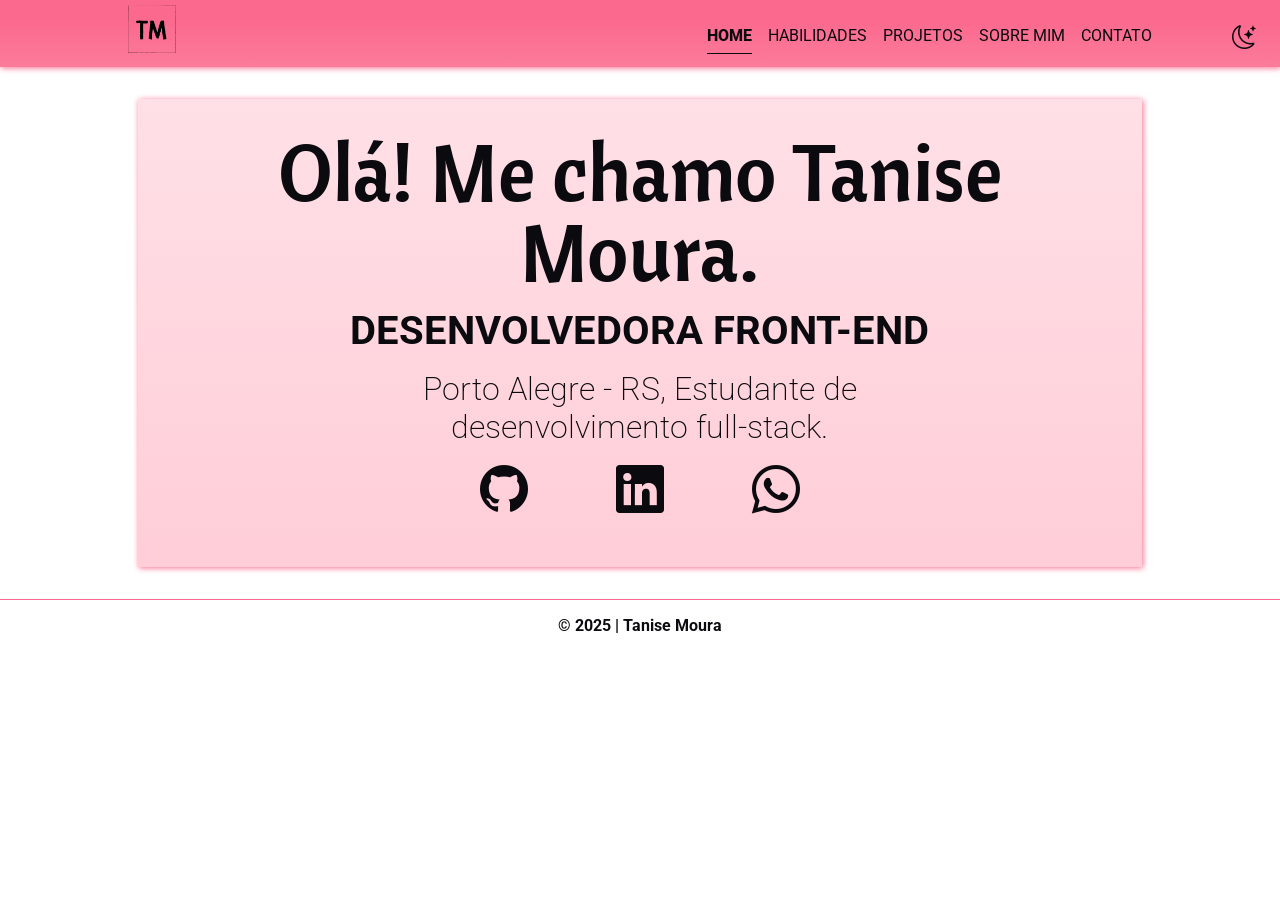
==== index.html @ 0bb17d07 "função que seta página ativa" ====
<!DOCTYPE html>
<html lang="pt-br" data-theme="light">

<head>
    <meta charset="UTF-8">
    <meta name="viewport" content="width=device-width, initial-scale=1.0">
    <title>Tanise Moura | Portfolio</title>
    <meta name="description"
        content="Portfolio da desenvolvedora Tanise Moura para compartilhar projetos e habilidades.">
    <link rel="shortcut icon" href="favicon.ico" type="image/x-icon">

    <!--Bootstrap Icon-->
    <link rel="stylesheet" href="https://cdn.jsdelivr.net/npm/bootstrap-icons@1.13.1/font/bootstrap-icons.min.css">

    <!--Google Fonts-->
    <link rel="preconnect" href="https://fonts.googleapis.com">
    <link rel="preconnect" href="https://fonts.gstatic.com" crossorigin>
    <link
        href="https://fonts.googleapis.com/css2?family=Cantora+One&family=Roboto:ital,wght@0,100..900;1,100..900&display=swap"
        rel="stylesheet">

    <!--Themes CSS-->
    <link rel="stylesheet" href="assets/css/themes.css">
    
    <link rel="stylesheet" href="assets/css/style.css">
</head>

<body>

    <header>
        <div class="container-header header-mobile">
            <div class="logo"></div>      

        </div>


        <div class="container-header header-lg">
            <div class="logo"></div>

            <ul class="nav-lg" id="nav-lg">
                <li class="active-lg"><a href="#home">Home</a></li>
                <li><a href="#skills">Habilidades</a></li>
                <li><a href="#projects">Projetos</a></li>
                <li><a href="#about">Sobre mim</a></li>
                <li><a href="#contact">Contato</a></li>
            </ul>

       </div>

       <div class="container-header">
        <i id="toggleTheme" class="bi bi-moon-stars icon toggleTheme"></i>
       </div>
    </header>

    <main>
        <section id="home" class="container"> <!--HOME-->

            <h1 class="cantora-one-regular">Olá! Me chamo Tanise Moura.</h1>
            <h2>DESENVOLVEDORA FRONT-END</h2>
            <p>Porto Alegre - RS, Estudante de desenvolvimento full-stack.</p>


            <div class="icons-social"> <!--Icones redes sociais -->
                <a href="https://github.com/tanizmoura"><i class="bi bi-github"></i></a>
                <a href="https://www.linkedin.com/in/tanise-moura/"><i class="bi bi-linkedin"></i></a>
                <a href="https://wa.me/+5551985200476"><i class="bi bi-whatsapp"></i></a>
            </div>
        </section>              
    </main>

    <footer>
        <h4>© 2025 | Tanise Moura</h4>
    </footer>

    <nav>
        <ul class="nav-mobile" id="nav-mobile">
            <li class="icon-nav active-mobile">
                <a href="#home">
                    <i class="bi bi-house-door"></i>
                <p>Home</p>
                </a>
            </li>
            <li class="icon-nav">
                <a href="#skills">
                    <i class="bi bi-journal-bookmark"></i>
                <p>Habilidades</p>
                </a>
            </li>
            <li class="icon-nav">
                <a href="#projects">
                    <i class="bi bi-window-stack"></i>
                <p>Projetos</p>
                </a>
            </li>
            <li class="icon-nav">
                <a href="#about">
                    <i class="bi bi-person"></i>
                <p>Sobre Mim</p>
                </a>
            </li>
            <li class="icon-nav">
                <a href="#contact">
                    <i class="bi bi-envelope"></i>
                <p>Contato</p>
                </a>
            </li>
            
        </ul>


    </nav>
    <script src="assets/js/theme.js"></script>
    <script src="assets/js/main.js"></script>
</body>

</html>
---- assets/css/themes.css ----
/*DEFININDO PALETA DE CORES*/
:root, :root[data-theme='light'] {
    --primary-color: #0B0B0F;
    --primary-bg-color: #ffffff;

    --secondary-bg-color: rgba(255, 193, 206, 0.8);
    --secondary-bg-color-2: rgba(255, 193, 206, 0.5);
    --secondary-color: #FB698E;

    --menu-bg-color: linear-gradient(#FB698E 30%, #fb698de0 100%);

    --shadow-box:#FB698E;
    --title-color: #0b0b0f;
    --header-color: #0b0b0f; 
    --details:#FB698E;
    --btnline-color:#FB698E;
    --btn-bg-hover:rgba(255, 193, 206, 0.8);
    --btn-bg-color: #FB698E;
    --btn-shadow: #EA547A;
    --btn-secondary-color: #464646;
}

:root, :root[data-theme='dark'] {
    --primary-color: #fff;
    --primary-bg-color: #0B0B0F;

    --secondary-bg-color: rgba(20, 20, 20, 0.8);
    --secondary-bg-color-2: rgba(20, 20, 20, 0.5);
    --secondary-color: rgb(20,20,20);

    --menu-bg-color: linear-gradient(#1b1b1b 30%, #131313 100%);

    --header-color: #FB698E;
    --shadow-box:#292929;
    --title-color: #fff;
    --details:#FB698E;
    --btn-bg-hover:#ff82a1;
    --btnline-color:#FB698E;
    --btn-hover-shadow: #EA547A;
    --btn-bg-color: #FB698E;
    --btn-shadow: #EA547A;
    --btn-secondary-color: #464646;
}
---- assets/css/style.css ----
/*CSS RESET*/
* {
    margin: 0;
    padding: 0;
    text-decoration: none;
    border: none;
    list-style: none;
}

/*DEFININDO CONFIGURAÇÕES DE FONTE PADRÃO*/
h1,
.title {
    font-family: "Cantora One", sans-serif;
    font-weight: 400;
    font-style: normal;
}

body {
    font-family: "Roboto", sans-serif;
    font-optical-sizing: auto;
    font-weight: 400;
    font-style: normal;
    font-variation-settings:
        "wdth" 100;
    background-color: var(--primary-bg-color);
}

main {
    padding: 2rem;
}

/*CORES PADRÃO BODY E LINKS*/
body,
a {
    color: var(--primary-color);
}

/*TIPOGRAFIA*/
.text {
    font-weight: 300;
}

#home p {
    font-weight: 200;
}

.btn,
.btn-line,
#contact a {
    font-weight: 600;
}

.title-project {
    font-weight: 500;
}

i {
    font-size: 2rem;
}

.title {
    font-size: 1rem;
    text-transform: uppercase;
    border-bottom: 1px solid var(--details);
    padding-bottom: .5rem;
    max-width: 10rem;
}

.text {
    margin: 1rem 0;
}

/*DEFINIÇÕES CONTAINER*/
.container {
    padding: 2rem 1rem;
    display: flex;
    flex-direction: column;
}

.container-header {
    padding: .3rem;
    display: flex;
    flex-direction: column;
    flex-direction: row;
    align-items: center;
    justify-content: space-between;
}


/*HEADER*/
.logo {
    min-width: 3rem;
    min-height: 3rem;
    background-image: url(../img/logo.png);
    background-position: center;
    background-size: cover;
}

html[data-theme='dark'] .logo {
    background-image: url(../img/logo-pink.png);
}

header, header a {
    color: var(--header-color);
}

header img {
    max-width: 100%;
}

header i {
    font-size: 1.5rem;
}

header #toggleTheme {
    position: absolute;
    right: 0;
    top: 0;
    margin: 1.5rem;    
}

#toggleTheme2, #toggleTheme {
    cursor: pointer;
    transition: ease-in-out 0.5s;
}

/*HOME*/
#home {
    display: flex;
    align-items: center;
    text-align: center;
    
}

#home h1 {
    max-width: 20rem;
    font-size: 3rem;
    line-height: 3rem;
}

#home h2,
#home h1 {
    margin-bottom: 1rem;
}

#home p {
    font-size: 1.2rem;
    max-width: 20rem;
}

/*ICONES REDES SOCIAS*/
.icons-social {
    min-width: 10rem;
    display: flex;
    justify-content: space-between;
    margin: 1rem 0;
    
}

.icons-social a {
    transition: 0.3s ease-in-out;
}

.icons-social a:hover {
    filter: invert();
}

/*ICONES SKILLS*/
.icons-skills {
    display: flex;
    justify-content: space-around;
    margin-top: 1rem;
}

.icons-skills figure {
    max-width: 5rem;
}

.icons-skills img {
    max-width: 100%;
}

/*CONFIGURAÇÃO DE BOTÕES*/

.btn {
    background-color: var(--btn-bg-color);
    box-shadow: 0px 4px 1px var(--btn-shadow);
    transition: background-color 0.5s ease-in-out, color 0.5s ease-in-out;
}

.btn:hover {
    background-color: var(--btn-bg-hover);
    box-shadow: 0px 4px 1px var(--btn-hover-shadow);
    color: var(--btnline-color);
}

.btn-line:hover {
    box-shadow: 0px 4px 1px var(--btn-bg-color);
    color: var(--btnline-color);
}

.btn:hover,
.btn-line,
.btn-black {
    cursor: pointer;
}

.btn,
.btn-line,
.btn-black {
    padding: 1rem 1rem;
    border-radius: 3rem;
    text-transform: uppercase;
}

.btn-line {
    background-color: transparent;
    box-shadow: 0px 2px 1px var(--btn-shadow);
    transition: box-shadow 0.5s ease-in-out, color 0.5s ease-in-out;
    color: var(--primary-color);
}

.btn-home {
    justify-self: center;
    display: flex;
    align-items: center;
    justify-content: space-around;
    column-gap: 1rem;
    font-weight: 800;
    font-size: 1rem;
}

.btn-black {
    background-color: var(--btn-secondary-color);
    box-shadow: 0px 4px 1px var(--primary-color);
    color: var(--primary-bg-color);
    transition: background-color 0.5s ease-in-out, color 0.5s ease-in-out;
    max-width: 20rem;
    padding: 1rem;
    font-weight: 800;
}

.btn-black:hover {
    background-color: var(--primary-bg-color);
    box-shadow: 0px 4px 1px var(--btn-secondary-color);
    color: var(--primary-color);
}

/*SKILLS*/
section {
    background: linear-gradient(var(--secondary-bg-color-2), var(--secondary-bg-color));
    box-shadow: 1px 1px 6px var(--shadow-box);
}

/*PROJECTS*/
.card-project {
    background-color: var(--secondary-bg-color);
    border-bottom: 1px solid var(--btn-shadow);
    margin-top: 2rem;
    border-radius: 2rem;
    padding: 1rem;
    display: flex;
    flex-direction: column;
    align-items: center;
    text-align: center;
}

#projects button {
    margin-top: 1rem;
}

.img-project {
    max-width: 30rem;
}

.img-project img {
    border-radius: 2rem;
    text-align: center;
    margin-bottom: 1rem;
    max-width: 100%;
}

#projects h3 {
    margin-bottom: 1rem;
}

.buttons-project {
    display: flex;
    column-gap: .8rem;
    flex-direction: column;
}

.buttons-project button {
    margin-bottom: .8rem;
}

#projects .icons-skills {
    margin-top: 1rem;
    column-gap: 1rem;
}

#projects .icons-skills figure {
    max-width: 2.5rem;
}

.button-more-projects {
    display: flex;
    justify-content: center;
    margin-top: 1rem;
}

/*ABOUT*/

#about {
    text-align: center;
}

#about .container {
    align-items: center;
}

#about figure {
    max-width: 15rem;
    border-radius: 100%;
    border: 1px solid var(--btn-shadow);
    margin-bottom: 1rem;

}

#about img {
    max-width: 100%;
    border-radius: 100%;
    border: .8rem solid var(--secondary-bg-color);
}

/*CONTACT*/
#contact .icons-social {
    column-gap: 1rem;
    align-self: center;
}

#contact .btn-line {
    max-width: 15rem;
    text-align: center;
    align-self: center;
}

/*FOOTER*/
footer {
    border-top: 1px solid var(--details);
    text-align: center;
    padding: 1rem 0;
}

/*NAVEGAÇÃO MOBILE*/
nav {
    position: fixed;
    bottom: 0;
    width: 100%;
    margin-top: 5rem;
}

.nav-mobile {
    background: var(--menu-bg-color);
    background-color: var(--primary-bg-color);
    display: flex;
    justify-content: space-between;
    
}

.nav-mobile .icon-nav {
    text-align: center;
    flex-grow: 1;
    padding: .8rem 0;
    transition: font-weight 0.3s ease-in-out;
    cursor: pointer;
}

.nav-mobile .icon-nav p {
    font-size: 0.8rem;
}

.active-mobile, .nav-mobile .icon-nav:hover,  .nav-mobile .icon-nav:active{
    border-top: 2px solid var(--primary-color);
    font-weight: 600;
    margin-top: -2px;
}

/******* MEDIA QUERIES *********/

@media (min-width: 322px) {
    .header-lg {
        display: none;
    }
}

@media (min-width: 768px) {
    .container-header, .container {
        max-width: 80%;
        margin: 0 auto;
    }

    /** HEADER LG CONFIG*/

    header {
        background: var(--menu-bg-color);
        
        box-shadow: 1px 1px 6px var(--shadow-box);
        width: 100%;
        
    }
    .header-lg {
        display: flex;
    }

    .nav-lg {
        display: flex;
        column-gap: 1rem;        
        font-weight: 400;
        text-transform: uppercase;
        align-self:last baseline;        
    }

    .nav-lg a {
        padding-bottom: .5rem;
        transition: font-weight 0.3s ease-in-out;
    }

    .nav-lg a:hover, .active-lg{
        font-weight: 800;
        padding-bottom: .5rem;
        border-bottom: 1px solid var(--primary-color);
        margin-bottom: -1px;
    }
    .header-mobile {
        display: none;
    }

    .nav-mobile {
        display: none;
    }

    footer {
        margin-bottom: 0;
    }

    /*TIPOGRAFIA*/
    .title {
        font-size: 1.5rem;
        max-width: 15rem;
    }

    #home h1 {
        max-width: 50rem;
        font-size: 5rem;
        line-height: 5rem;
    }

    #home h2 {
        font-size: 2.5rem;
    }


    #home p {
        font-size: 2rem;
        max-width: 40rem;
    }

    i {
        font-size: 3rem;
    }

    .text {
        font-size: 1.5rem;
    }

    .icons-social {
       min-width: 20rem;
    }

    /**ICONES SKILLS**/

    .icons-skills figure {
        max-width: 6rem;
    }

    /**PROJECTS**/


    #projects .section-project-title {
        min-width: 100%;
    }

    .buttons-project .btn {
        min-width: 10rem;
    }

 
    .btn-black {
        width: 20rem;
    }

    #skills,#contact, #about {
      align-content: center;
    }


}


@media (min-width: 990px) {
    #projects {
        display: flex;
        flex-direction: row;
        flex-wrap: wrap;
        justify-content: space-between;
    }

    .buttons-project {
        flex-direction: row;
        width: 100%;
        justify-content: space-between;
        align-content: center;
        
    }

    .card-project {
        max-width: 40%;
    }

    .button-more-projects {
        min-width: 100%;

    }
}
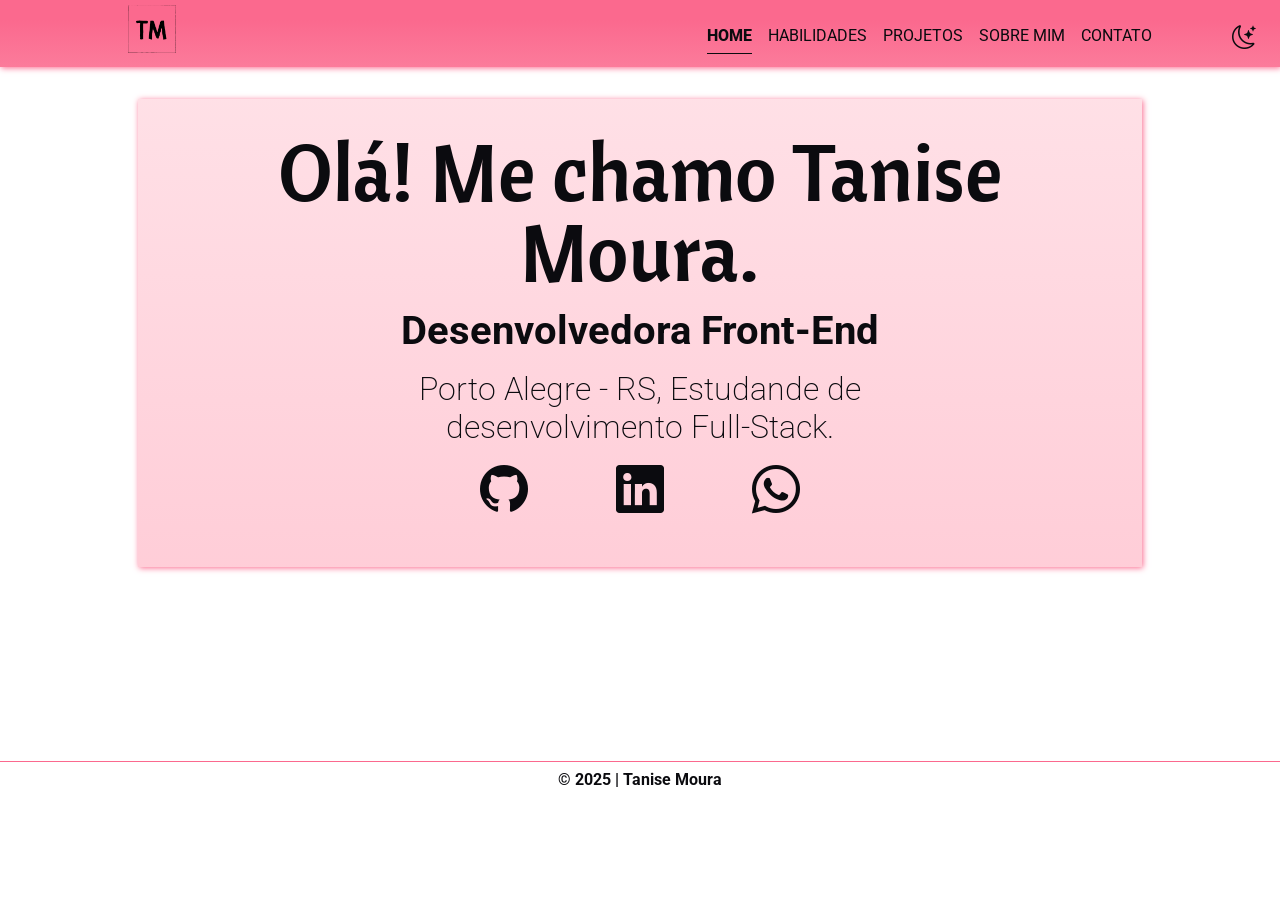
==== commit 21a9a894: "adicionando html dinamico" ====
--- a/index.html
+++ b/index.html
@@ -52,25 +52,14 @@
        </div>
     </header>
 
-    <main>
-        <section id="home" class="container"> <!--HOME-->
-
-            <h1 class="cantora-one-regular">Olá! Me chamo Tanise Moura.</h1>
-            <h2>DESENVOLVEDORA FRONT-END</h2>
-            <p>Porto Alegre - RS, Estudante de desenvolvimento full-stack.</p>
-
-
-            <div class="icons-social"> <!--Icones redes sociais -->
-                <a href="https://github.com/tanizmoura"><i class="bi bi-github"></i></a>
-                <a href="https://www.linkedin.com/in/tanise-moura/"><i class="bi bi-linkedin"></i></a>
-                <a href="https://wa.me/+5551985200476"><i class="bi bi-whatsapp"></i></a>
-            </div>
-        </section>              
+    <main id="main-content">
+        <!--Conteúdo dinâmico carregado via JavaScript-->
+           
     </main>
 
     <footer>
         <h4>© 2025 | Tanise Moura</h4>
-    </footer>
+    </footer>      
 
     <nav>
         <ul class="nav-mobile" id="nav-mobile">
@@ -109,7 +98,10 @@
 
 
     </nav>
+    
     <script src="assets/js/theme.js"></script>
+    <script src="assets/js/api.js"></script>
+    <script src="assets/js/profile.js"></script>
     <script src="assets/js/main.js"></script>
 </body>
 
--- a/assets/css/style.css
+++ b/assets/css/style.css
@@ -100,7 +100,8 @@
     background-image: url(../img/logo-pink.png);
 }
 
-header, header a {
+header,
+header a {
     color: var(--header-color);
 }
 
@@ -116,10 +117,11 @@
     position: absolute;
     right: 0;
     top: 0;
-    margin: 1.5rem;    
-}
-
-#toggleTheme2, #toggleTheme {
+    margin: 1.5rem;
+}
+
+#toggleTheme2,
+#toggleTheme {
     cursor: pointer;
     transition: ease-in-out 0.5s;
 }
@@ -129,7 +131,7 @@
     display: flex;
     align-items: center;
     text-align: center;
-    
+
 }
 
 #home h1 {
@@ -154,7 +156,7 @@
     display: flex;
     justify-content: space-between;
     margin: 1rem 0;
-    
+
 }
 
 .icons-social a {
@@ -349,15 +351,15 @@
 footer {
     border-top: 1px solid var(--details);
     text-align: center;
-    padding: 1rem 0;
+    padding: .5rem 0;
+    margin-bottom: 5rem;
 }
 
 /*NAVEGAÇÃO MOBILE*/
 nav {
     position: fixed;
+    width: 100%;
     bottom: 0;
-    width: 100%;
-    margin-top: 5rem;
 }
 
 .nav-mobile {
@@ -365,7 +367,6 @@
     background-color: var(--primary-bg-color);
     display: flex;
     justify-content: space-between;
-    
 }
 
 .nav-mobile .icon-nav {
@@ -380,7 +381,9 @@
     font-size: 0.8rem;
 }
 
-.active-mobile, .nav-mobile .icon-nav:hover,  .nav-mobile .icon-nav:active{
+.active-mobile,
+.nav-mobile .icon-nav:hover,
+.nav-mobile .icon-nav:active {
     border-top: 2px solid var(--primary-color);
     font-weight: 600;
     margin-top: -2px;
@@ -395,30 +398,36 @@
 }
 
 @media (min-width: 768px) {
-    .container-header, .container {
+
+    .container-header,
+    .container {
         max-width: 80%;
         margin: 0 auto;
     }
 
     /** HEADER LG CONFIG*/
+    main {
+        min-height: 70vh;
+    }
 
     header {
         background: var(--menu-bg-color);
-        
+
         box-shadow: 1px 1px 6px var(--shadow-box);
         width: 100%;
-        
-    }
+
+    }
+
     .header-lg {
         display: flex;
     }
 
     .nav-lg {
         display: flex;
-        column-gap: 1rem;        
+        column-gap: 1rem;
         font-weight: 400;
         text-transform: uppercase;
-        align-self:last baseline;        
+        align-self: last baseline;
     }
 
     .nav-lg a {
@@ -426,12 +435,14 @@
         transition: font-weight 0.3s ease-in-out;
     }
 
-    .nav-lg a:hover, .active-lg{
+    .nav-lg a:hover,
+    .active-lg {
         font-weight: 800;
         padding-bottom: .5rem;
         border-bottom: 1px solid var(--primary-color);
         margin-bottom: -1px;
     }
+
     .header-mobile {
         display: none;
     }
@@ -441,6 +452,7 @@
     }
 
     footer {
+
         margin-bottom: 0;
     }
 
@@ -475,7 +487,7 @@
     }
 
     .icons-social {
-       min-width: 20rem;
+        min-width: 20rem;
     }
 
     /**ICONES SKILLS**/
@@ -495,13 +507,15 @@
         min-width: 10rem;
     }
 
- 
+
     .btn-black {
         width: 20rem;
     }
 
-    #skills,#contact, #about {
-      align-content: center;
+    #skills,
+    #contact,
+    #about {
+        align-content: center;
     }
 
 
@@ -521,7 +535,7 @@
         width: 100%;
         justify-content: space-between;
         align-content: center;
-        
+
     }
 
     .card-project {
@@ -532,4 +546,4 @@
         min-width: 100%;
 
     }
-}
+}
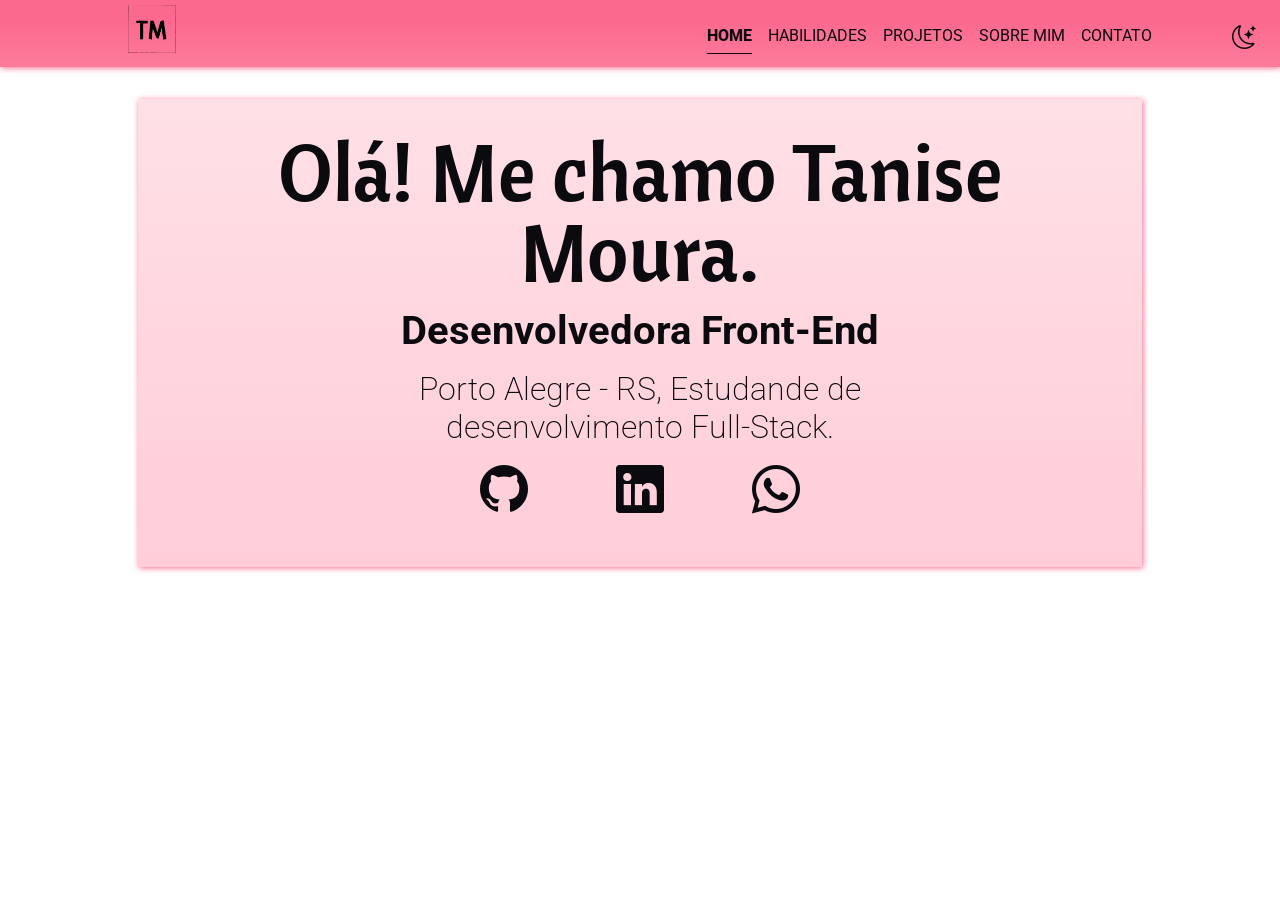
==== commit 72085a8b: "att index" ====
--- a/index.html
+++ b/index.html
@@ -57,9 +57,9 @@
            
     </main>
 
-    <footer>
+    <!--<footer>
         <h4>© 2025 | Tanise Moura</h4>
-    </footer>      
+    </footer>-->      
 
     <nav>
         <ul class="nav-mobile" id="nav-mobile">
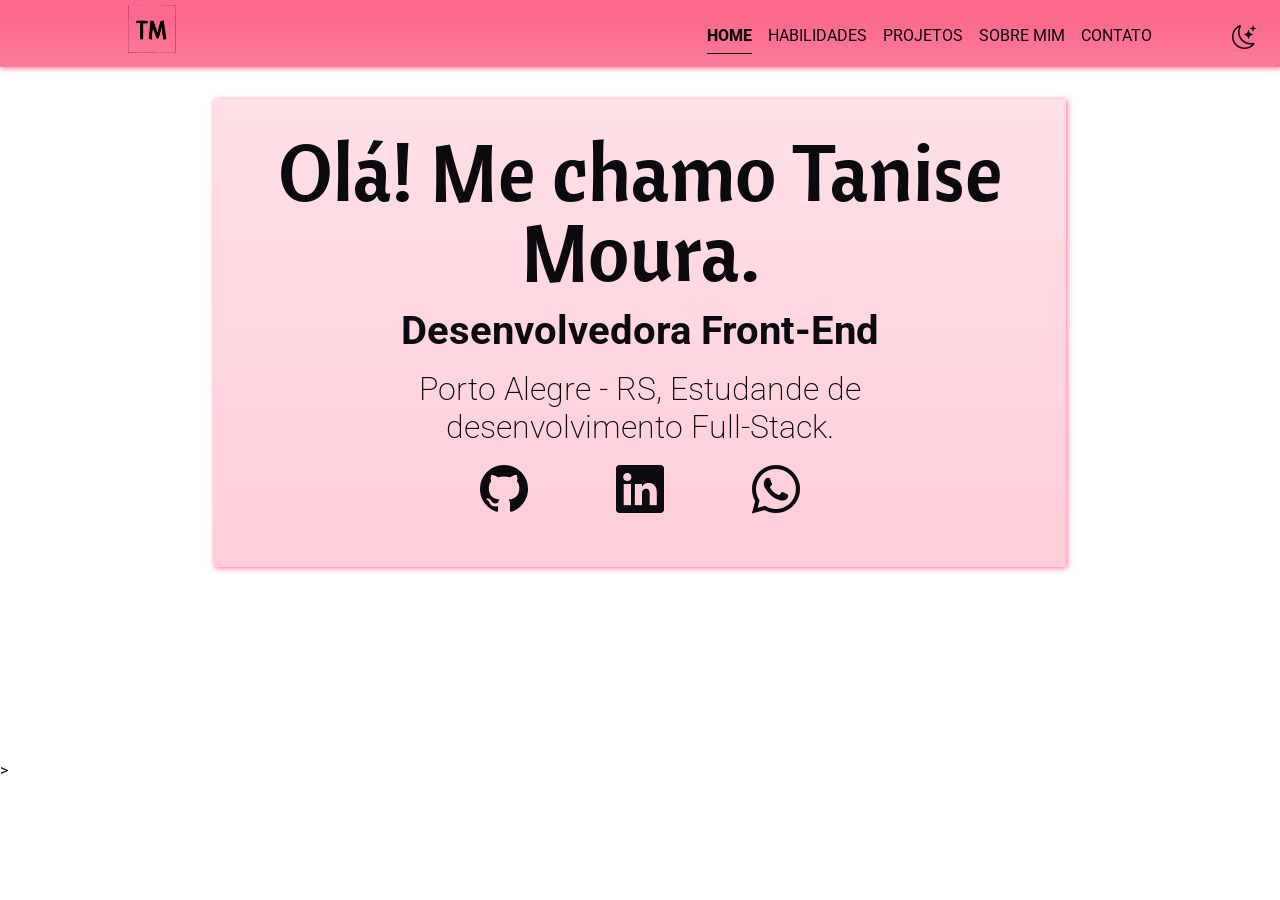
==== commit cda73a5e: "add imagens projeto novas" ====
--- a/index.html
+++ b/index.html
@@ -100,8 +100,7 @@
     </nav>
     
     <script src="assets/js/theme.js"></script>
-    <script src="assets/js/api.js"></script>
-    <script src="assets/js/profile.js"></script>
+    <script src="assets/js/api.js"></script>>
     <script src="assets/js/main.js"></script>
 </body>
 
--- a/assets/css/style.css
+++ b/assets/css/style.css
@@ -27,6 +27,7 @@
 
 main {
     padding: 2rem;
+    margin-bottom: 5rem;
 }
 
 /*CORES PADRÃO BODY E LINKS*/
@@ -254,6 +255,26 @@
     box-shadow: 1px 1px 6px var(--shadow-box);
 }
 
+.subSkills {
+    display: flex;
+    justify-content: center;
+    column-gap: 2rem;
+    padding: 1rem;
+    margin-top: 3rem;
+    font-size: 1rem;
+}
+
+.subSkills h3 {
+    margin-bottom: 1rem;
+    text-transform: uppercase;
+    border-left: 3px solid var(--details);
+    padding-left: .5rem;
+}
+
+.subSkills li {
+    margin-bottom: .5rem;
+}
+
 /*PROJECTS*/
 .card-project {
     background-color: var(--secondary-bg-color);
@@ -408,6 +429,8 @@
     /** HEADER LG CONFIG*/
     main {
         min-height: 70vh;
+        max-width: 80%;
+        margin: 0 auto;
     }
 
     header {
@@ -490,6 +513,11 @@
         min-width: 20rem;
     }
 
+    .subSkills {
+     font-size: 1.5rem;   
+    column-gap: 5rem;
+}
+
     /**ICONES SKILLS**/
 
     .icons-skills figure {
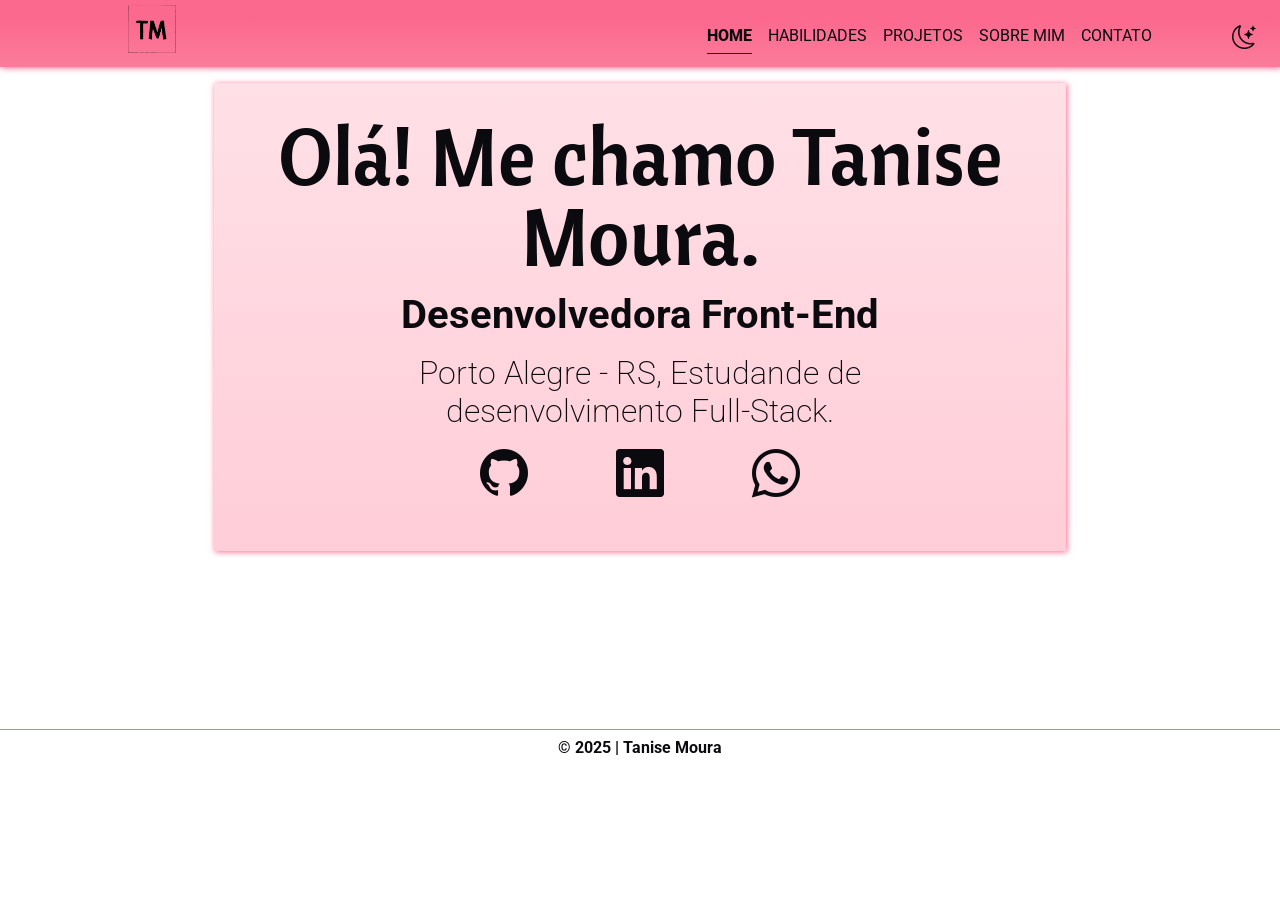
==== commit 0f31a3f7: "separando arquivos css" ====
--- a/index.html
+++ b/index.html
@@ -21,8 +21,13 @@
 
     <!--Themes CSS-->
     <link rel="stylesheet" href="assets/css/themes.css">
+
+    <!--Global CSS-->
+    <link rel="stylesheet" href="assets/css/global.css">
     
     <link rel="stylesheet" href="assets/css/style.css">
+
+    <link rel="stylesheet" href="assets/css/media-queries.css">
 </head>
 
 <body>
@@ -53,13 +58,12 @@
     </header>
 
     <main id="main-content">
-        <!--Conteúdo dinâmico carregado via JavaScript-->
-           
+        <!--Conteúdo dinâmico carregado via JavaScript-->           
     </main>
 
-    <!--<footer>
+    <footer>
         <h4>© 2025 | Tanise Moura</h4>
-    </footer>-->      
+    </footer>     
 
     <nav>
         <ul class="nav-mobile" id="nav-mobile">
@@ -100,7 +104,7 @@
     </nav>
     
     <script src="assets/js/theme.js"></script>
-    <script src="assets/js/api.js"></script>>
+    <script src="assets/js/api.js"></script>
     <script src="assets/js/main.js"></script>
 </body>
 
--- a/assets/css/global.css
+++ b/assets/css/global.css
@@ -0,0 +1,95 @@
+/*CSS RESET*/
+* {
+    margin: 0;
+    padding: 0;
+    text-decoration: none;
+    border: none;
+    list-style: none;
+}
+
+/*DEFININDO CONFIGURAÇÕES DE FONTE PADRÃO*/
+h1,
+.title {
+    font-family: "Cantora One", sans-serif;
+    font-weight: 400;
+    font-style: normal;
+}
+
+body {
+    font-family: "Roboto", sans-serif;
+    font-optical-sizing: auto;
+    font-weight: 400;
+    font-style: normal;
+    font-variation-settings:
+        "wdth" 100;
+    background-color: var(--primary-bg-color);
+}
+
+main {
+    padding: 1rem;
+    margin-bottom: 5rem;    
+}
+
+
+/*CORES PADRÃO BODY E LINKS*/
+body,
+a {
+    color: var(--primary-color);
+}
+
+/*TIPOGRAFIA*/
+.text {
+    font-weight: 300;
+}
+
+#home p {
+    font-weight: 200;
+}
+
+.btn,
+.btn-line,
+#contact a {
+    font-weight: 600;
+}
+
+.title-project {
+    font-weight: 500;
+}
+
+i {
+    font-size: 2rem;
+}
+
+.title {
+    font-size: 1rem;
+    text-transform: uppercase;
+    border-bottom: 1px solid var(--details);
+    padding-bottom: .5rem;
+    max-width: 10rem;
+}
+
+.text {
+    padding: 1rem;
+    font-size: 1.1rem;
+    word-break:normal;
+    text-align:center;
+
+}
+
+/*DEFINIÇÕES CONTAINER*/
+.container {
+    padding: 2rem 1rem;
+    display: flex;
+    flex-direction: column;
+}
+
+.container-header {
+    padding: .3rem;
+    display: flex;
+    flex-direction: column;
+    flex-direction: row;
+    align-items: center;
+    justify-content: space-between;
+}
+
+
--- a/assets/css/style.css
+++ b/assets/css/style.css
@@ -1,93 +1,3 @@
-/*CSS RESET*/
-* {
-    margin: 0;
-    padding: 0;
-    text-decoration: none;
-    border: none;
-    list-style: none;
-}
-
-/*DEFININDO CONFIGURAÇÕES DE FONTE PADRÃO*/
-h1,
-.title {
-    font-family: "Cantora One", sans-serif;
-    font-weight: 400;
-    font-style: normal;
-}
-
-body {
-    font-family: "Roboto", sans-serif;
-    font-optical-sizing: auto;
-    font-weight: 400;
-    font-style: normal;
-    font-variation-settings:
-        "wdth" 100;
-    background-color: var(--primary-bg-color);
-}
-
-main {
-    padding: 2rem;
-    margin-bottom: 5rem;
-}
-
-/*CORES PADRÃO BODY E LINKS*/
-body,
-a {
-    color: var(--primary-color);
-}
-
-/*TIPOGRAFIA*/
-.text {
-    font-weight: 300;
-}
-
-#home p {
-    font-weight: 200;
-}
-
-.btn,
-.btn-line,
-#contact a {
-    font-weight: 600;
-}
-
-.title-project {
-    font-weight: 500;
-}
-
-i {
-    font-size: 2rem;
-}
-
-.title {
-    font-size: 1rem;
-    text-transform: uppercase;
-    border-bottom: 1px solid var(--details);
-    padding-bottom: .5rem;
-    max-width: 10rem;
-}
-
-.text {
-    margin: 1rem 0;
-}
-
-/*DEFINIÇÕES CONTAINER*/
-.container {
-    padding: 2rem 1rem;
-    display: flex;
-    flex-direction: column;
-}
-
-.container-header {
-    padding: .3rem;
-    display: flex;
-    flex-direction: column;
-    flex-direction: row;
-    align-items: center;
-    justify-content: space-between;
-}
-
-
 /*HEADER*/
 .logo {
     min-width: 3rem;
@@ -286,6 +196,7 @@
     flex-direction: column;
     align-items: center;
     text-align: center;
+    min-width: 45%;
 }
 
 #projects button {
@@ -332,10 +243,37 @@
     margin-top: 1rem;
 }
 
+/*EDUCATION*/
+.education-box {
+    padding: .5rem;
+}
+
+.education {
+    align-self: flex-start;
+
+}
+
+.education-box h4 {
+    margin: 1rem 0;
+    text-transform: uppercase;
+}
+
+.education-box li {
+    margin-bottom: 1rem;
+    border-left: 3px solid var(--details);
+    padding-left: 1rem;
+}
+
+.education-box li a:hover {
+    transition: 0.3s ease-in-out;
+    font-weight: 800;
+}
+
 /*ABOUT*/
 
 #about {
-    text-align: center;
+    padding: 1rem;
+    text-align: left;
 }
 
 #about .container {
@@ -371,9 +309,10 @@
 /*FOOTER*/
 footer {
     border-top: 1px solid var(--details);
-    text-align: center;
-    padding: .5rem 0;
-    margin-bottom: 5rem;
+    text-align: center; 
+    margin-bottom: 1rem;
+    display: none;
+    padding: .5rem;
 }
 
 /*NAVEGAÇÃO MOBILE*/
@@ -408,170 +347,4 @@
     border-top: 2px solid var(--primary-color);
     font-weight: 600;
     margin-top: -2px;
-}
-
-/******* MEDIA QUERIES *********/
-
-@media (min-width: 322px) {
-    .header-lg {
-        display: none;
-    }
-}
-
-@media (min-width: 768px) {
-
-    .container-header,
-    .container {
-        max-width: 80%;
-        margin: 0 auto;
-    }
-
-    /** HEADER LG CONFIG*/
-    main {
-        min-height: 70vh;
-        max-width: 80%;
-        margin: 0 auto;
-    }
-
-    header {
-        background: var(--menu-bg-color);
-
-        box-shadow: 1px 1px 6px var(--shadow-box);
-        width: 100%;
-
-    }
-
-    .header-lg {
-        display: flex;
-    }
-
-    .nav-lg {
-        display: flex;
-        column-gap: 1rem;
-        font-weight: 400;
-        text-transform: uppercase;
-        align-self: last baseline;
-    }
-
-    .nav-lg a {
-        padding-bottom: .5rem;
-        transition: font-weight 0.3s ease-in-out;
-    }
-
-    .nav-lg a:hover,
-    .active-lg {
-        font-weight: 800;
-        padding-bottom: .5rem;
-        border-bottom: 1px solid var(--primary-color);
-        margin-bottom: -1px;
-    }
-
-    .header-mobile {
-        display: none;
-    }
-
-    .nav-mobile {
-        display: none;
-    }
-
-    footer {
-
-        margin-bottom: 0;
-    }
-
-    /*TIPOGRAFIA*/
-    .title {
-        font-size: 1.5rem;
-        max-width: 15rem;
-    }
-
-    #home h1 {
-        max-width: 50rem;
-        font-size: 5rem;
-        line-height: 5rem;
-    }
-
-    #home h2 {
-        font-size: 2.5rem;
-    }
-
-
-    #home p {
-        font-size: 2rem;
-        max-width: 40rem;
-    }
-
-    i {
-        font-size: 3rem;
-    }
-
-    .text {
-        font-size: 1.5rem;
-    }
-
-    .icons-social {
-        min-width: 20rem;
-    }
-
-    .subSkills {
-     font-size: 1.5rem;   
-    column-gap: 5rem;
-}
-
-    /**ICONES SKILLS**/
-
-    .icons-skills figure {
-        max-width: 6rem;
-    }
-
-    /**PROJECTS**/
-
-
-    #projects .section-project-title {
-        min-width: 100%;
-    }
-
-    .buttons-project .btn {
-        min-width: 10rem;
-    }
-
-
-    .btn-black {
-        width: 20rem;
-    }
-
-    #skills,
-    #contact,
-    #about {
-        align-content: center;
-    }
-
-
-}
-
-
-@media (min-width: 990px) {
-    #projects {
-        display: flex;
-        flex-direction: row;
-        flex-wrap: wrap;
-        justify-content: space-between;
-    }
-
-    .buttons-project {
-        flex-direction: row;
-        width: 100%;
-        justify-content: space-between;
-        align-content: center;
-
-    }
-
-    .card-project {
-        max-width: 40%;
-    }
-
-    .button-more-projects {
-        min-width: 100%;
-
-    }
 }
--- a/assets/css/media-queries.css
+++ b/assets/css/media-queries.css
@@ -0,0 +1,172 @@
+/******* MEDIA QUERIES *********/
+
+@media (min-width: 322px) {
+    .header-lg {
+        display: none;
+    }
+}
+
+@media (min-width: 768px) {
+    footer {
+        display: block;
+    }
+    
+    #about {
+    display: flex;
+    }
+
+    .education {
+        font-size: 1.3rem;
+    }
+
+    .container-header,
+    .container {
+        max-width: 80%;
+        margin: 0 auto;
+    }
+
+    main {
+        min-height: 70vh;
+        max-width: 80%;
+        margin: 0 auto;
+    }
+
+    /** HEADER LG CONFIG*/    
+
+    header {
+        background: var(--menu-bg-color);
+
+        box-shadow: 1px 1px 6px var(--shadow-box);
+        width: 100%;
+
+    }
+
+    .header-lg {
+        display: flex;
+    }
+
+    .nav-lg {
+        display: flex;
+        column-gap: 1rem;
+        font-weight: 400;
+        text-transform: uppercase;
+        align-self: last baseline;
+    }
+
+    .nav-lg a {
+        padding-bottom: .5rem;
+        transition: font-weight 0.3s ease-in-out;
+    }
+
+    .nav-lg a:hover,
+    .active-lg {
+        font-weight: 800;
+        padding-bottom: .5rem;
+        border-bottom: 1px solid var(--primary-color);
+        margin-bottom: -1px;
+    }
+
+    .header-mobile {
+        display: none;
+    }
+
+    .nav-mobile {
+        display: none;
+    }
+
+
+    /*TIPOGRAFIA*/
+    .title {
+        font-size: 1.5rem;
+        max-width: 15rem;
+    }
+
+    #home h1 {
+        max-width: 50rem;
+        font-size: 5rem;
+        line-height: 5rem;
+    }
+
+    #home h2 {
+        font-size: 2.5rem;
+    }
+
+
+    #home p {
+        font-size: 2rem;
+        max-width: 40rem;
+    }
+
+    i {
+        font-size: 3rem;
+    }
+
+    .text {
+        font-size: 1.5rem;
+    }
+
+    .icons-social {
+        min-width: 20rem;
+    }
+
+    .subSkills {
+     font-size: 1.5rem;   
+    column-gap: 5rem;
+}
+
+    /**ICONES SKILLS**/
+
+    .icons-skills figure {
+        max-width: 6rem;
+    }
+
+    /**PROJECTS**/
+
+
+    #projects .section-project-title {
+        min-width: 100%;
+    }
+
+    .buttons-project .btn {
+        min-width: 10rem;
+    }
+
+
+    .btn-black {
+        width: 20rem;
+    }
+
+    #skills,
+    #contact,
+    #about {
+        align-content: center;
+    }
+
+
+}
+
+@media (min-width: 990px) {
+    #projects {
+        display: flex;
+        flex-direction: row;
+        flex-wrap: wrap;
+        justify-content: space-between;
+    }
+
+    .buttons-project {
+        flex-direction: row;
+        width: 100%;
+        justify-content: space-between;
+        align-content: center;
+
+    }
+
+    .card-project {
+        max-width: 40%;
+    }
+
+    .button-more-projects {
+        min-width: 100%;
+
+    }
+}
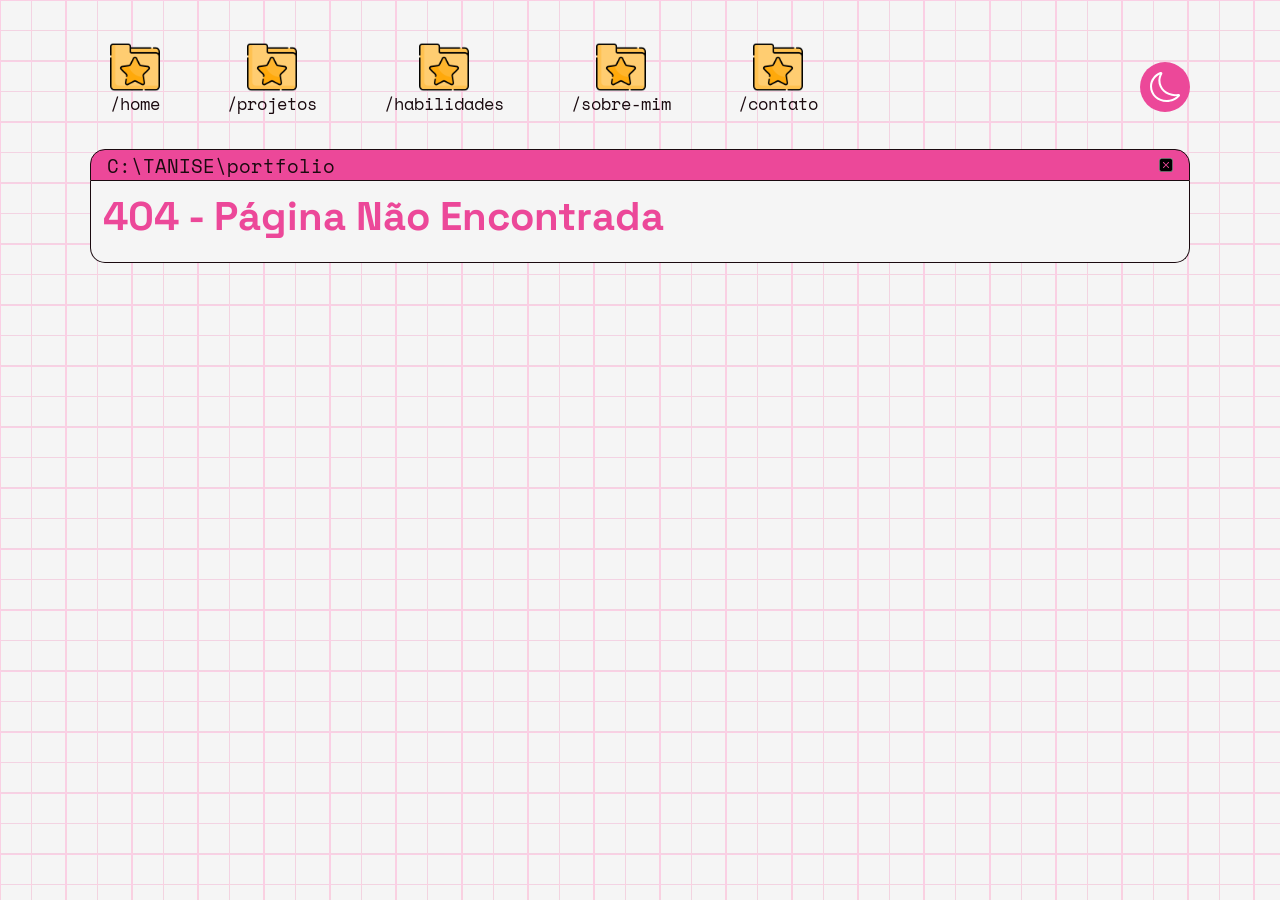
==== commit effb0707: "Upload inicial Portfolio" ====
--- a/index.html
+++ b/index.html
@@ -1,111 +1,86 @@
-<!DOCTYPE html>
-<html lang="pt-br" data-theme="light">
-
-<head>
-    <meta charset="UTF-8">
-    <meta name="viewport" content="width=device-width, initial-scale=1.0">
-    <title>Tanise Moura | Portfolio</title>
-    <meta name="description"
-        content="Portfolio da desenvolvedora Tanise Moura para compartilhar projetos e habilidades.">
-    <link rel="shortcut icon" href="favicon.ico" type="image/x-icon">
-
-    <!--Bootstrap Icon-->
-    <link rel="stylesheet" href="https://cdn.jsdelivr.net/npm/bootstrap-icons@1.13.1/font/bootstrap-icons.min.css">
-
-    <!--Google Fonts-->
-    <link rel="preconnect" href="https://fonts.googleapis.com">
-    <link rel="preconnect" href="https://fonts.gstatic.com" crossorigin>
-    <link
-        href="https://fonts.googleapis.com/css2?family=Cantora+One&family=Roboto:ital,wght@0,100..900;1,100..900&display=swap"
-        rel="stylesheet">
-
-    <!--Themes CSS-->
-    <link rel="stylesheet" href="assets/css/themes.css">
-
-    <!--Global CSS-->
-    <link rel="stylesheet" href="assets/css/global.css">
-    
-    <link rel="stylesheet" href="assets/css/style.css">
-
-    <link rel="stylesheet" href="assets/css/media-queries.css">
-</head>
-
-<body>
-
-    <header>
-        <div class="container-header header-mobile">
-            <div class="logo"></div>      
-
-        </div>
-
-
-        <div class="container-header header-lg">
-            <div class="logo"></div>
-
-            <ul class="nav-lg" id="nav-lg">
-                <li class="active-lg"><a href="#home">Home</a></li>
-                <li><a href="#skills">Habilidades</a></li>
-                <li><a href="#projects">Projetos</a></li>
-                <li><a href="#about">Sobre mim</a></li>
-                <li><a href="#contact">Contato</a></li>
-            </ul>
-
-       </div>
-
-       <div class="container-header">
-        <i id="toggleTheme" class="bi bi-moon-stars icon toggleTheme"></i>
-       </div>
-    </header>
-
-    <main id="main-content">
-        <!--Conteúdo dinâmico carregado via JavaScript-->           
-    </main>
-
-    <footer>
-        <h4>© 2025 | Tanise Moura</h4>
-    </footer>     
-
-    <nav>
-        <ul class="nav-mobile" id="nav-mobile">
-            <li class="icon-nav active-mobile">
-                <a href="#home">
-                    <i class="bi bi-house-door"></i>
-                <p>Home</p>
-                </a>
-            </li>
-            <li class="icon-nav">
-                <a href="#skills">
-                    <i class="bi bi-journal-bookmark"></i>
-                <p>Habilidades</p>
-                </a>
-            </li>
-            <li class="icon-nav">
-                <a href="#projects">
-                    <i class="bi bi-window-stack"></i>
-                <p>Projetos</p>
-                </a>
-            </li>
-            <li class="icon-nav">
-                <a href="#about">
-                    <i class="bi bi-person"></i>
-                <p>Sobre Mim</p>
-                </a>
-            </li>
-            <li class="icon-nav">
-                <a href="#contact">
-                    <i class="bi bi-envelope"></i>
-                <p>Contato</p>
-                </a>
-            </li>
-            
-        </ul>
-
-
-    </nav>
-    
-    <script src="assets/js/theme.js"></script>
-    <script src="assets/js/api.js"></script>
-    <script src="assets/js/main.js"></script>
-</body>
-
-</html>
+<!doctype html>
+<html lang="pt-br">
+  <head>
+    <meta charset="UTF-8" />
+    <meta name="viewport" content="width=device-width, initial-scale=1.0" />
+    <link rel="stylesheet" href="assets/libs/bootstrap/bootstrap.min.css" />
+    <link rel="stylesheet" href="css/style.css" />
+    <title>Tanise Moura | Portfólio</title>
+  </head>
+  <body>
+    <!--Header-->
+    <header>
+      <nav class="navbar navbar-expand-md">
+        <div class="container-fluid">
+          <button
+            class="navbar-toggler"
+            type="button"
+            data-bs-toggle="collapse"
+            data-bs-target="#navbarNavDropdown"
+            aria-controls="navbarNavDropdown"
+            aria-expanded="false"
+            aria-label="Toggle navigation"
+          >
+            <img src="assets/img/menu-icon.svg" />
+          </button>
+          <div class="collapse navbar-collapse" id="navbarNavDropdown">
+            <!--Links de Navegação-->
+            <ul class="navbar-nav">
+              <li class="nav-item">
+                <a class="nav-link" href="/" data-link>
+                  <img src="assets/img/folder-icon.svg" alt="home" />
+                  <p>/home</p>
+                </a>
+              </li>
+              <li class="nav-item">
+                <a class="nav-link" href="/projetos" data-link>
+                  <img src="assets/img/folder-icon.svg" alt="projetos" />
+                  <p>/projetos</p>
+                </a>
+              </li>
+              <li class="nav-item">
+                <a class="nav-link" href="/habilidades" data-link>
+                  <img src="assets/img/folder-icon.svg" alt="habilidades" />
+                  <p>/habilidades</p>
+                </a>
+              </li>
+              <li class="nav-item">
+                <a class="nav-link" href="/sobre-mim" data-link>
+                  <img src="assets/img/folder-icon.svg" alt="sobre-mim" />
+                  <p>/sobre-mim</p>
+                </a>
+              </li>
+              <li class="nav-item">
+                <a class="nav-link" href="/contato" data-link>
+                  <img src="assets/img/folder-icon.svg" alt="contato" />
+                  <p>/contato</p>
+                </a>
+              </li>
+            </ul>
+          </div>
+        </div>
+      </nav>
+
+      <!--Botão modo escuro-->
+      <div class="btn-toogle">
+        <img src="assets/img/moon-icon.svg" alt="modo escuro" />
+      </div>
+    </header>
+
+    <!--Main-->
+    <main>
+      <section>
+        <div class="card-box">
+          <div class="top-card">
+            <p class="tittle">C:\TANISE\portfolio</p>
+            <img src="assets/img/exit-icon.svg" />
+          </div>
+          <div class="body-card" id="app"></div>
+        </div>
+      </section>
+    </main>
+    <script type="module" src="js/app.js"></script>
+    <script src="assets/libs/bootstrap/bootstrap.bundle.min.js"></script>
+    <script src="https://cdn.jsdelivr.net/npm/gsap@3.15/dist/gsap.min.js"></script>
+  </body>
+</html>
--- a/css/style.css
+++ b/css/style.css
@@ -0,0 +1,397 @@
+/*Definição de Cores*/
+
+:root {
+  color-scheme: light dark;
+  --bg: light-dark(#f5f5f5, #1a0a0f);
+  --primary: light-dark(#1a0a0f, #f5f5f5e3);
+  --secundary: #ec4899;
+  --details: light-dark(#f9cfe3, #552f3a);
+  --title-box: #1a0a0f;
+  --btn-txt: #f5f5f5;
+  --btn-bg: #ec4899;
+}
+
+.dark {
+  color-scheme: dark;
+}
+
+.light {
+  color-scheme: light;
+}
+
+.navbar {
+  --bs-navbar-toggler-border-color: none;
+}
+
+/*Importação de Fontes*/
+@font-face {
+  font-family: "Space Grotesk";
+  src: url("../assets/fonts/SpaceGrotesk.ttf");
+  font-weight: 800;
+}
+
+@font-face {
+  font-family: "Space Mono Bold";
+  src: url("../assets/fonts/SpaceMono-Bold.ttf");
+}
+
+@font-face {
+  font-family: "Space Mono Regular";
+  src: url("../assets/fonts/SpaceMono-Regular.ttf");
+}
+
+/*CSS RESET*/
+* {
+  margin: 0;
+  padding: 0;
+  text-decoration: none;
+  list-style: none;
+  color: var(--primary);
+}
+a {
+  text-decoration: none;
+}
+h1,
+h2,
+h3 {
+  font-family: "Space Grotesk", sans-serif;
+  font-weight: 800;
+  color: var(--secundary);
+}
+
+span {
+  display: inline-block;
+  background-color: var(--details);
+  font-weight: 800;
+  padding: 0.5rem;
+  border-radius: 5rem;
+}
+
+/*Body Config*/
+body {
+  font-family: "Space Mono Regular", sans-serif;
+  background-image: url("../assets/img/bg.webp");
+  background-repeat: repeat;
+  background-color: var(--bg);
+  color: var(--primary);
+  padding: 2vw 7vw;
+  font-size: clamp(16px, 1.5vw, 1.5vw);
+}
+
+.card-box {
+  width: 100%;
+}
+
+/*HEADER*/
+header {
+  display: flex;
+  align-items: center;
+  justify-content: space-between;
+
+  ul {
+    display: flex;
+    text-align: center;
+    gap: 4vw;
+    justify-content: space-between;
+    font-size: clamp(16px, 1.3vw, 1.3vw);
+
+    li:hover {
+      font-weight: 800;
+      p {
+        transform: scale(1.1);
+        transition: all 0.5s ease-in-out;
+      }
+    }
+  }
+
+  .btn-toogle {
+    display: flex;
+    align-items: center;
+    justify-content: center;
+    background-color: var(--secundary);
+    width: 50px;
+    height: 50px;
+    border-radius: 50px;
+    cursor: pointer;
+  }
+}
+
+main {
+  .top-card {
+    background-color: var(--secundary);
+    border-radius: 15px 15px 0 0;
+    display: flex;
+    height: 2rem;
+    justify-content: space-between;
+    padding: 0.5rem 1rem;
+    border: 1px solid var(--primary);
+    p {
+      color: var(--title-box);
+      line-height: 1rem;
+    }
+  }
+
+  .body-card {
+    display: flex;
+    background-color: var(--bg);
+    border-radius: 0 0 15px 15px;
+    align-items: center;
+    justify-content: space-between;
+
+    gap: 5vw;
+    border-bottom: 1px solid var(--primary);
+    border-left: 1px solid var(--primary);
+    border-right: 1px solid var(--primary);
+    padding: 1vw;
+  }
+
+  .profile img {
+    width: 100%;
+    border: 5px solid var(--secundary);
+    border-radius: 200px;
+  }
+
+  .info-box {
+    width: 70%;
+    .txt-box {
+      text-align: center;
+
+      h1 {
+        font-family: "Space Grotesk";
+        font-weight: 800;
+        font-size: 5vw;
+        color: var(--secundary);
+      }
+    }
+  }
+
+  .social-medias ul {
+    margin-top: 1vw;
+    display: flex;
+    justify-content: center;
+    gap: 8vw;
+    padding: 0;
+  }
+}
+
+section {
+  min-width: 100%;
+  margin-bottom: 5vw;
+}
+
+section#habilidades {
+  ul li {
+    list-style: disc;
+    text-align: start;
+  }
+  .left-side {
+    width: 50%;
+    display: flex;
+    flex-wrap: wrap;
+    justify-content: center;
+    gap: 2vw;
+    span {
+      font-size: clamp(18px, 3vw, 3vw);
+    }
+  }
+}
+
+section#sobre-mim {
+  height: auto;
+  .left-side {
+    width: 80%;
+    text-align: center;
+    .curriculo-link {
+      p {
+        font-size: clamp(16px, 1vw, 1vw);
+        font-weight: 800;
+        &:hover {
+          color: var(--secundary);
+          text-shadow: 0 0 5px var(--secundary);
+          transition: all 0.5s ease-in-out;
+        }
+      }
+    }
+  }
+}
+
+section#projetos {
+  height: auto;
+  flex-direction: row;
+  flex-wrap: wrap;
+
+  .body-card {
+    flex-direction: column;
+  }
+
+  ul {
+    display: flex;
+    padding: 1rem;
+    justify-content: space-between;
+    flex-wrap: wrap;
+    li {
+      width: 40%;
+      margin-bottom: 4rem;
+    }
+  }
+
+  .more-projects,
+  .buttons-project {
+    a {
+      background-color: var(--btn-bg);
+      color: var(--btn-txt);
+      padding: 0.5rem;
+      border-radius: 5rem;
+    }
+  }
+
+  .more-projects {
+    position: absolute;
+    bottom: 2vw;
+    margin-bottom: 1rem;
+  }
+
+  .project-box {
+    text-align: center;
+    height: 100%;
+    display: flex;
+    flex-direction: column;
+    justify-content: space-between;
+    img {
+      width: 100%;
+      margin-bottom: 1rem;
+      border: 2px solid var(--secundary);
+      border-radius: 15px;
+    }
+    p,
+    span,
+    a {
+      font-size: clamp(16px, 1.1vw, 1.1vw);
+      margin-top: 1rem;
+    }
+
+    p {
+      text-align: start;
+    }
+
+    .tecnologias {
+      display: flex;
+      justify-content: center;
+      gap: 0.5rem;
+      flex-wrap: wrap;
+    }
+  }
+
+  .buttons-project {
+    display: flex;
+    justify-content: space-around;
+  }
+}
+
+section#home {
+  h1 {
+    text-transform: uppercase;
+  }
+}
+
+section#contato {
+  .body-card {
+    flex-direction: column;
+    gap: 1vw;
+  }
+
+  .email a {
+    color: var(--secundary);
+    font-family: "Space Grotesk", sans-serif;
+    font-size: Clamp(16px, 1.8vw, 1.8vw);
+
+    &:hover {
+      border-bottom: 1px solid var(--primary);
+      text-shadow: 0 0 5px var(--secundary);
+      transition: all 0.5s ease-in-out;
+    }
+  }
+}
+
+/* Estado inicial: invisível e levemente deslocado para baixo */
+.fade-in {
+  opacity: 0;
+  transform: translateY(10px);
+  transition:
+    opacity 0.5s ease-out,
+    transform 0.5s ease-out;
+}
+
+/* Estado final: visível e na posição original */
+.fade-in.active {
+  opacity: 1;
+  transform: translateY(0);
+}
+
+.active-link {
+  font-weight: 800;
+}
+
+/* Ajustes para telas pequenas (smartphones) */
+@media (max-width: 767.98px) {
+  body {
+    padding: 2vw;
+  }
+  header {
+    ul {
+      text-align: start;
+      gap: 0px;
+      img {
+        display: none;
+      }
+    }
+
+    .btn-toogle {
+      width: 32px;
+      height: 32px;
+      img {
+        width: 20px;
+      }
+    }
+  }
+
+  main {
+    text-align: center;
+
+    .profile img {
+      width: 60%;
+    }
+
+    .info-box {
+      .txt-box {
+        h1 {
+          font-family: "Space Grotesk";
+          font-weight: 800;
+          font-size: 7vw;
+          color: var(--secundary);
+        }
+
+        h2 {
+          font-size: 4vw;
+        }
+      }
+    }
+  }
+  section {
+    flex-direction: column;
+
+    .body-card {
+      flex-direction: column;
+      padding: 5vw;
+    }
+  }
+
+  section#projetos {
+    ul {
+      flex-direction: column;
+      li {
+        width: 100%;
+      }
+    }
+  }
+}
